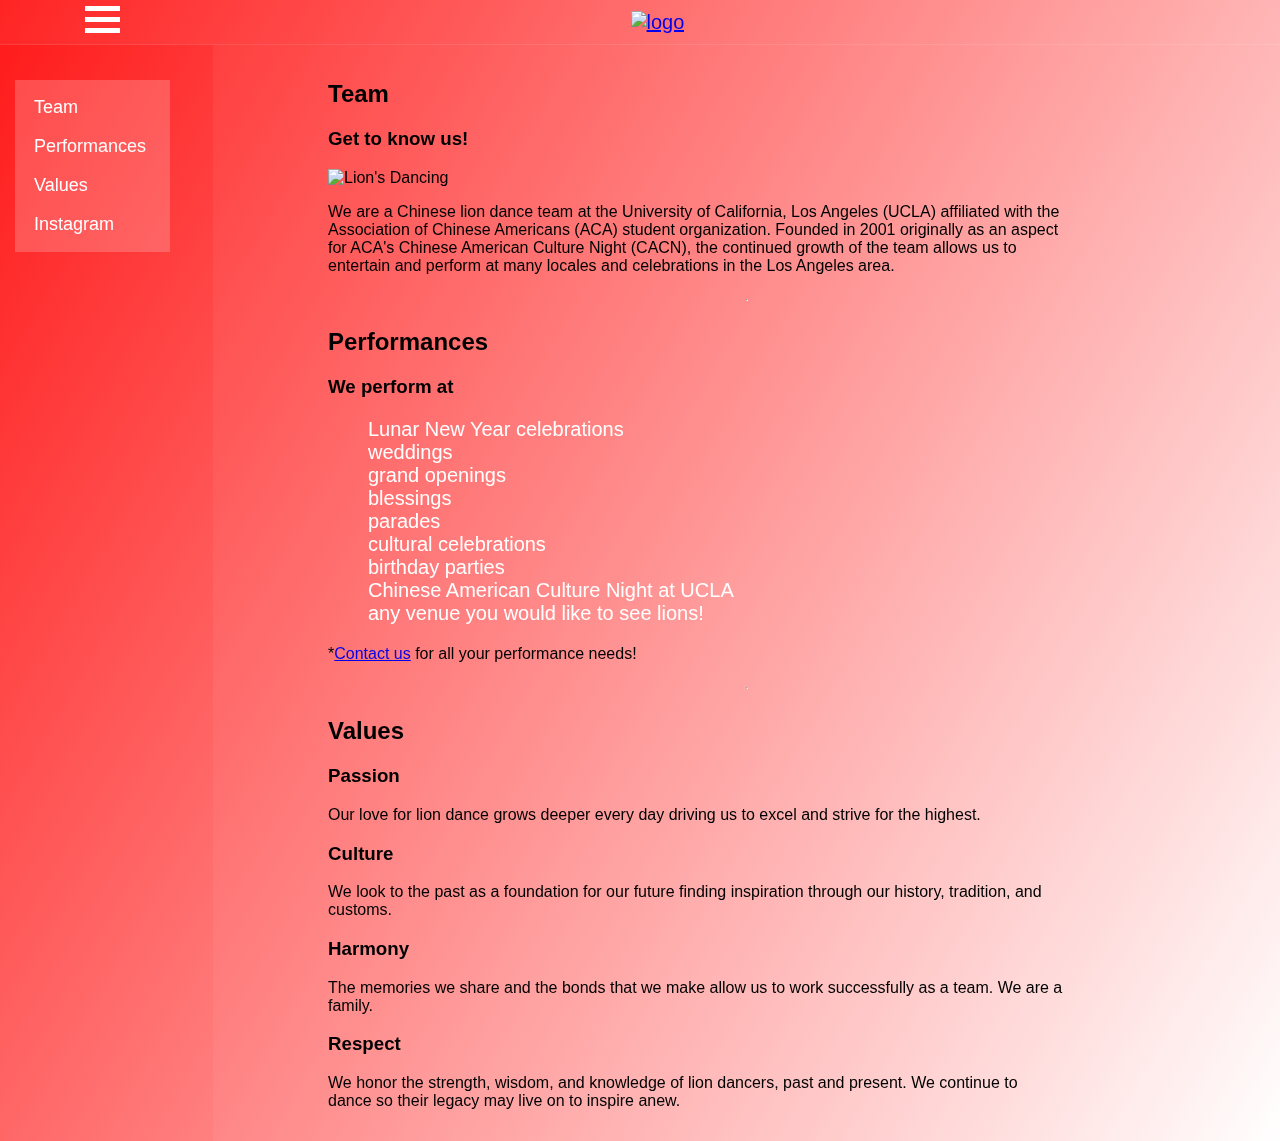
==== index.html @ 87e28b24 "Version 1" ====
<!DOCTYPE html>
<html>
<head>
	<title>ACA Lion Dance</title>
	<meta charset="utf-8">
	<meta name="viewport" content="width=device-width, initial-scale=1">
	<link rel="stylesheet" href="style.css">
</head>
<body>

<!-- Navigation Bar -->
	<nav>
		<ul id="banner">
			<li class="menu-item">
				<div class="hamburger" onmouseover="displayDropdownContent()" onmouseleave="hideDropdownContent()">
  					<div class="bar1"></div>
 					<div class="bar2"></div>
 					<div class="bar3"></div>
				</div>

			<li></li>
			<li></li>
			<li class="menu-item" id="logo">
				<a href="#home">
					<img src="http://www.uclaliondance.com/images/logoTransparent.png" alt="logo">
				</a>
			</li>
			<li></li>
			<li></li>
			<li></li>
		</ul>
	</nav>

<!-- drop down -->
<ul id="dropdown-content">
	<li><a href="#thePride">The Pride</a></li>
	<li><a href="#culture">Culture</a></li>
	<li><a href="#events">Events</a></li>
	<li><a href="#media">Media</a></li>
	<li><a href="#connections">Connections</a></li>
	<li><a href="#contactUs">Contact Us</a></li>
</ul>

<section>
<!-- side bar -->
	<aside> 
		<ul class="menu ">
			<li><a href="#Team">Team</a></li>
			<li><a href="#Performances">Performances</a></li>
			<li><a href="#Values">Values</a></li>
			<li><a href="#instagram">Instagram</a></li>
		</ul>
	</aside>

<!-- content -->
	<article>
		<div>
			<h2 id="Team">Team</h2>
			<h3>Get to know us!</h3>
			<img src="http://www.uclaliondance.com/images/horizontalPic2.jpg" alt="Lion's Dancing">
			<p>We are a Chinese lion dance team at the University of California, Los Angeles (UCLA) affiliated with the Association of Chinese Americans (ACA) student organization. Founded in 2001 originally as an aspect for ACA's Chinese American Culture Night (CACN), the continued growth of the team allows us to entertain and perform at many locales and celebrations in the Los Angeles area.</p>
		</div>

		<hr>

		<div>
			<h2 id="Performances">Performances</h2>
			<h3>We perform at</h3>
			<ul>
				<li>Lunar New Year celebrations</li>
				<li>weddings</li>
				<li>grand openings</li>
				<li>blessings</li>
				<li>parades</li>
				<li>cultural celebrations</li>
				<li>birthday parties</li>
				<li>Chinese American Culture Night at UCLA</li>
				<li>any venue you would like to see lions!</li>
			</ul>
			<p>*<a href="contact">Contact us</a> for all your performance needs!</p>
		</div>

		<hr>

		<div>
			<h2 id="Values">Values</h2>
			<h3>Passion</h3>
				<p>Our love for lion dance grows deeper every day driving us to excel and strive for the highest.</p>
			<h3>Culture</h3>
				<p>We look to the past as a foundation for our future finding inspiration through our history, tradition, and customs.</p>
			<h3>Harmony</h3>
				<p>The memories we share and the bonds that we make allow us to work successfully as a team. We are a 	family.</p>
			<h3>Respect</h3>
				<p>We honor the strength, wisdom, and knowledge of lion dancers, past and present. We continue to dance so their legacy may live on to inspire anew.</p>
		</div>
	</articla>
</section>

<!-- footer -->
	
<script>
function displayDropdownContent() {
  	document.getElementById("dropdown-content").style.display = "flex"; 
}

function hideDropdownContent() {
	document.getElementById("dropdown-content").style.display = "none"; 
}

</script>

</body>
</html>
---- style.css ----
body {
	background: linear-gradient(120deg, #ff1919 0, #ffffff 100%) right bottom no-repeat;
	font-family: 'Lato', sans-serif;
	margin: 0;
}

ul {
	list-style-type: none;
	color: #ffffff;
	text-decoration: none;
	font-size: 20px;
}

.logo {
	height: 100px; 
	margin-top: -10px; 
	padding: 16px;
	display: flex;
  	justify-content: center;
  	align-items: center;
}

#banner {
	list-style-type: none;
	display: flex;
	flex-direction: row;
	justify-content: space-around;
	align-items: center;
	margin: 0;
	padding: 0;
	background-color: rgba(255, 255, 255, 0.05);
	border-bottom: 1px solid rgba(255, 255, 255, 0.1);
}

.hamburger {
  display: inline-block;
  cursor: pointer;
}

.bar1, .bar2, .bar3 {
  width: 35px;
  height: 5px;
  background-color: #ffffff;
  margin: 6px 0;
  transition: 0.4s;
}

#dropdown-content {
	display: none;
	flex-direction: column;
 	position: absolute;
 	z-index: 1;
 	background-color: #000000;
}

#dropdown-content a {
	padding: 6px 8px 6px 16px;
	display: block;
	color: #ffffff;
	text-decoration: none;
	height: auto;
	width: 145px;
	text-align: left;
	font-size: 18px;
}

.menu {
	display: flex;
	flex-direction: column;
	list-style-type: none;
	height: auto;
	width: 155px;
	
	z-index: -1;
	overflow-x: hidden;
	padding: 8px 0;
	background-color: rgba(255, 255, 255, 0.2);
}

.menu a:hover {
	opacity: 0.75;
}

section {
	display: flex;
	justify-content: space-around;
}

aside, article {
	padding: 15px;
}

aside {
	width: 15%;
	border-style: 1px solid;
}

aside ul {
	position: -webkit-sticky;
	position: sticky;
	z-index: -1;
	top: 15px;
}

aside ul li {
	padding: 3px;
}

aside ul li a {
	padding: 6px 8px 6px 16px;
	display: block;
	color: #ffffff;
	text-decoration: none;
	font-size: 18px;
	text-align: left;
}

article {
	display: flex;
	flex-direction: column;
	width: 85%;
	background-color: rgba(255, 255, 255, 0.05);
}

article div {
	margin-left: 100px;
	margin-right: 200px;
}

@media (max-width: 700px) {
	nav ul {
		flex-direction: column;
		padding: 16px;
	}
}
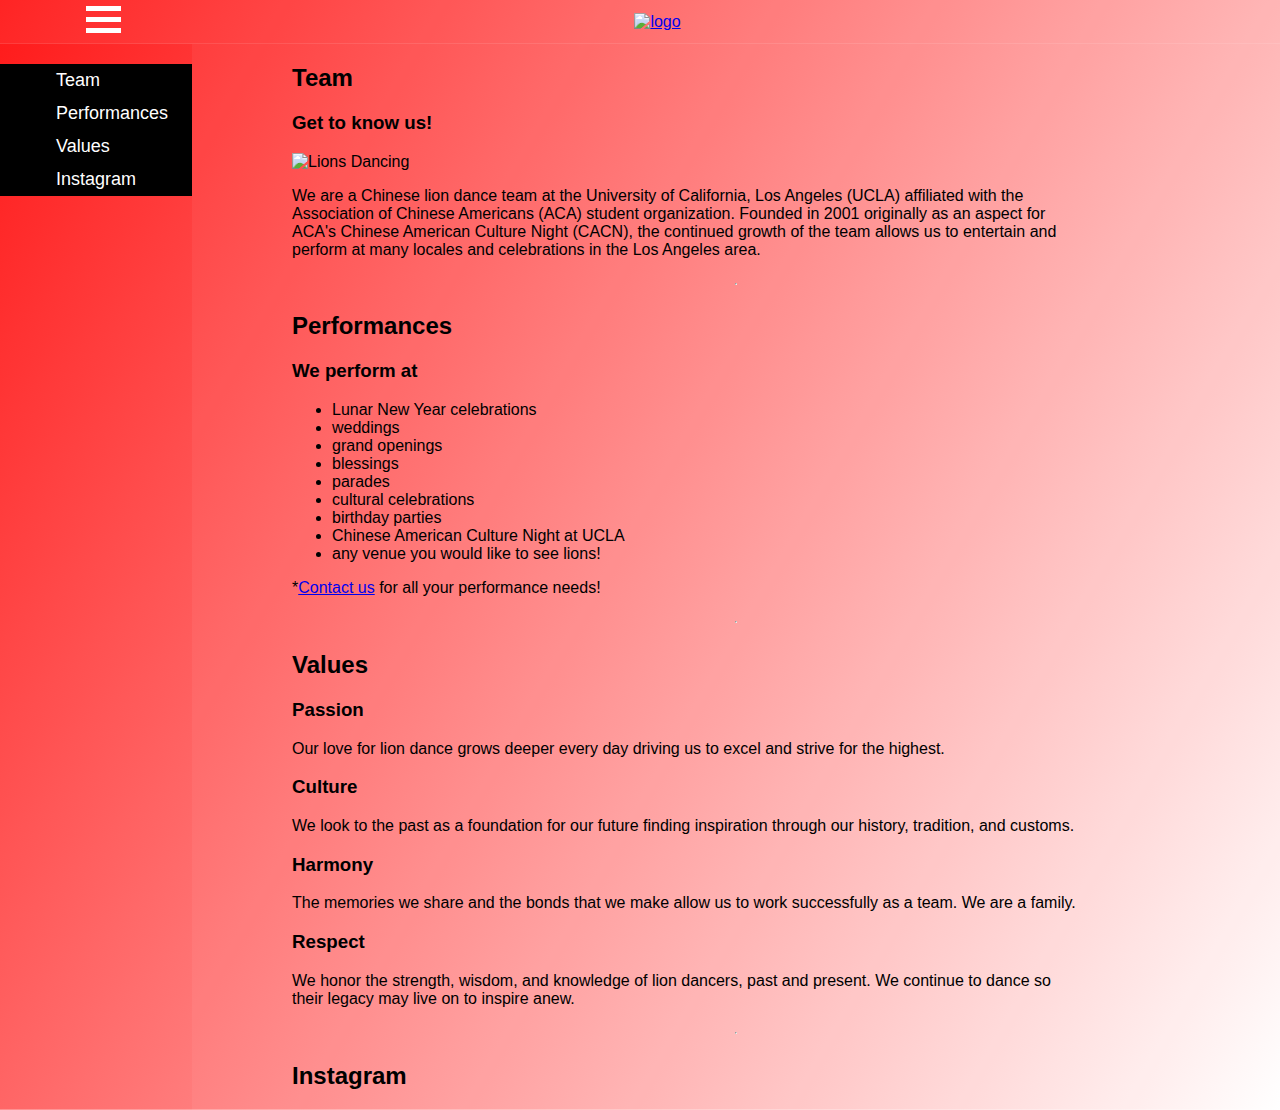
==== commit bc6474e3: "Version 2" ====
--- a/index.html
+++ b/index.html
@@ -12,7 +12,7 @@
 	<nav>
 		<ul id="banner">
 			<li class="menu-item">
-				<div class="hamburger" onmouseover="displayDropdownContent()" onmouseleave="hideDropdownContent()">
+				<div class="hamburger" onclick="displayDropdownContent()">
   					<div class="bar1"></div>
  					<div class="bar2"></div>
  					<div class="bar3"></div>
@@ -20,9 +20,9 @@
 
 			<li></li>
 			<li></li>
-			<li class="menu-item" id="logo">
+			<li class="menu-item">
 				<a href="#home">
-					<img src="http://www.uclaliondance.com/images/logoTransparent.png" alt="logo">
+					<img id="logo" src="http://www.uclaliondance.com/images/logoTransparent.png" alt="logo">
 				</a>
 			</li>
 			<li></li>
@@ -44,11 +44,11 @@
 <section>
 <!-- side bar -->
 	<aside> 
-		<ul class="menu ">
+		<ul class="menu">
 			<li><a href="#Team">Team</a></li>
 			<li><a href="#Performances">Performances</a></li>
 			<li><a href="#Values">Values</a></li>
-			<li><a href="#instagram">Instagram</a></li>
+			<li><a href="#Instagram">Instagram</a></li>
 		</ul>
 	</aside>
 
@@ -57,7 +57,7 @@
 		<div>
 			<h2 id="Team">Team</h2>
 			<h3>Get to know us!</h3>
-			<img src="http://www.uclaliondance.com/images/horizontalPic2.jpg" alt="Lion's Dancing">
+			<img src="http://www.uclaliondance.com/images/horizontalPic2.jpg" alt="Lions Dancing">
 			<p>We are a Chinese lion dance team at the University of California, Los Angeles (UCLA) affiliated with the Association of Chinese Americans (ACA) student organization. Founded in 2001 originally as an aspect for ACA's Chinese American Culture Night (CACN), the continued growth of the team allows us to entertain and perform at many locales and celebrations in the Los Angeles area.</p>
 		</div>
 
@@ -93,18 +93,26 @@
 			<h3>Respect</h3>
 				<p>We honor the strength, wisdom, and knowledge of lion dancers, past and present. We continue to dance so their legacy may live on to inspire anew.</p>
 		</div>
-	</articla>
+
+		<hr><div>
+			<h2 id="Instagram">Instagram</h2>
+		</div>
+	</article>
 </section>
 
 <!-- footer -->
 	
 <script>
 function displayDropdownContent() {
-  	document.getElementById("dropdown-content").style.display = "flex"; 
-}
-
-function hideDropdownContent() {
-	document.getElementById("dropdown-content").style.display = "none"; 
+	var x = document.getElementById("dropdown-content")
+	if(x.style.display === "none") 
+	{
+		x.style.display = "block"; 
+	} 
+	else 
+	{
+		x.style.display = "none"; 
+	}
 }
 
 </script>
--- a/style.css
+++ b/style.css
@@ -2,13 +2,6 @@
 	background: linear-gradient(120deg, #ff1919 0, #ffffff 100%) right bottom no-repeat;
 	font-family: 'Lato', sans-serif;
 	margin: 0;
-}
-
-ul {
-	list-style-type: none;
-	color: #ffffff;
-	text-decoration: none;
-	font-size: 20px;
 }
 
 .logo {
@@ -26,6 +19,7 @@
 	flex-direction: row;
 	justify-content: space-around;
 	align-items: center;
+	z-index: -2;
 	margin: 0;
 	padding: 0;
 	background-color: rgba(255, 255, 255, 0.05);
@@ -35,6 +29,7 @@
 .hamburger {
   display: inline-block;
   cursor: pointer;
+  z-index: 5;
 }
 
 .bar1, .bar2, .bar3 {
@@ -45,36 +40,41 @@
   transition: 0.4s;
 }
 
+#dropdown-content, .menu {
+	flex-direction: column;
+	list-style-type: none;
+	overflow-x: hidden;
+	background-color: #000000;
+	color: #ffffff;
+	text-decoration: none;
+	font-size: 20px;
+}
+
 #dropdown-content {
 	display: none;
-	flex-direction: column;
  	position: absolute;
- 	z-index: 1;
- 	background-color: #000000;
+ 	height: auto;
+ 	width: 12%;
+ 	z-index: 2;
+ 	overflow-x: hidden;
 }
 
-#dropdown-content a {
+.menu {
+	position: -webkit-sticky;
+	position: sticky;
+	top: 15px;
+	display: flex;
+	flex-direction: column;
+	z-index: 1;
+}
+
+#dropdown-content a, .menu a {
 	padding: 6px 8px 6px 16px;
 	display: block;
 	color: #ffffff;
 	text-decoration: none;
-	height: auto;
-	width: 145px;
 	text-align: left;
 	font-size: 18px;
-}
-
-.menu {
-	display: flex;
-	flex-direction: column;
-	list-style-type: none;
-	height: auto;
-	width: 155px;
-	
-	z-index: -1;
-	overflow-x: hidden;
-	padding: 8px 0;
-	background-color: rgba(255, 255, 255, 0.2);
 }
 
 .menu a:hover {
@@ -83,36 +83,11 @@
 
 section {
 	display: flex;
-	justify-content: space-around;
-}
-
-aside, article {
-	padding: 15px;
+	justify-content: space-between;
 }
 
 aside {
 	width: 15%;
-	border-style: 1px solid;
-}
-
-aside ul {
-	position: -webkit-sticky;
-	position: sticky;
-	z-index: -1;
-	top: 15px;
-}
-
-aside ul li {
-	padding: 3px;
-}
-
-aside ul li a {
-	padding: 6px 8px 6px 16px;
-	display: block;
-	color: #ffffff;
-	text-decoration: none;
-	font-size: 18px;
-	text-align: left;
 }
 
 article {
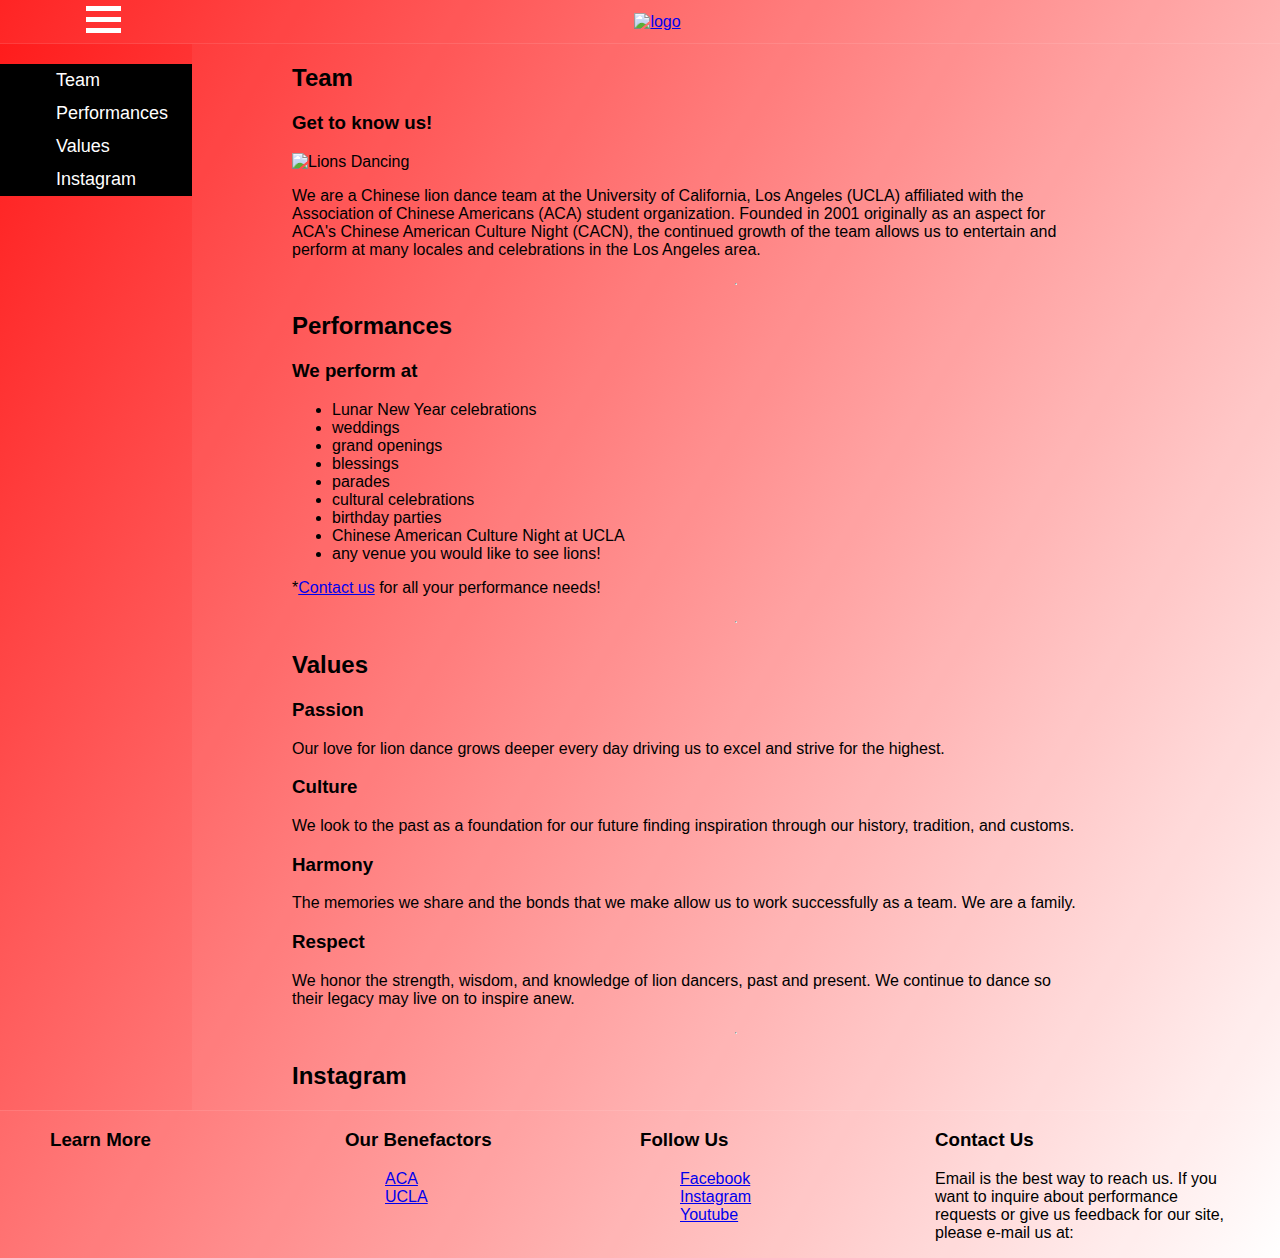
==== commit 2e6339ea: "Version 3" ====
--- a/index.html
+++ b/index.html
@@ -101,13 +101,33 @@
 </section>
 
 <!-- footer -->
+<footer>
+	<div><h3>Learn More</h3></div>
+	<div><h3>Our Benefactors</h3>
+		<ul>
+			<li><a href="https://acabruin.org/">ACA</a></li>
+			<li><a href="http://www.ucla.edu/">UCLA</a></li>
+		</ul>
+	</div>
+	<div><h3>Follow Us</h3>
+		<ul>
+			<li><a href="https://www.facebook.com/acaliondance">Facebook</a></li>
+			<li><a href="https://www.instagram.com/acaliondance/">Instagram</a></li>
+			<li><a href="https://www.youtube.com/user/acaliondance">Youtube</a></li>
+		</ul>
+	</div>
+	<div><h3>Contact Us</h3>
+		<p>Email is the best way to reach us. If you want to inquire about performance requests or give us feedback for our site, please e-mail us at:
+		</p>
+	</div>
+</footer>
 	
 <script>
 function displayDropdownContent() {
 	var x = document.getElementById("dropdown-content")
 	if(x.style.display === "none") 
 	{
-		x.style.display = "block"; 
+		x.style.display = "flex"; 
 	} 
 	else 
 	{
--- a/style.css
+++ b/style.css
@@ -102,6 +102,24 @@
 	margin-right: 200px;
 }
 
+footer {
+	display: flex;
+	flex-direction: row;
+	justify-content: space-around;
+	margin: 0;
+	padding: 0 50px;
+	background-color: rgba(255, 255, 255, 0.05);
+	border-top: 1px solid rgba(255, 255, 255, 0.1);
+}
+
+footer div {
+	flex: 1 1 0;
+}
+
+footer ul {
+	list-style-type: none;
+}
+
 @media (max-width: 700px) {
 	nav ul {
 		flex-direction: column;
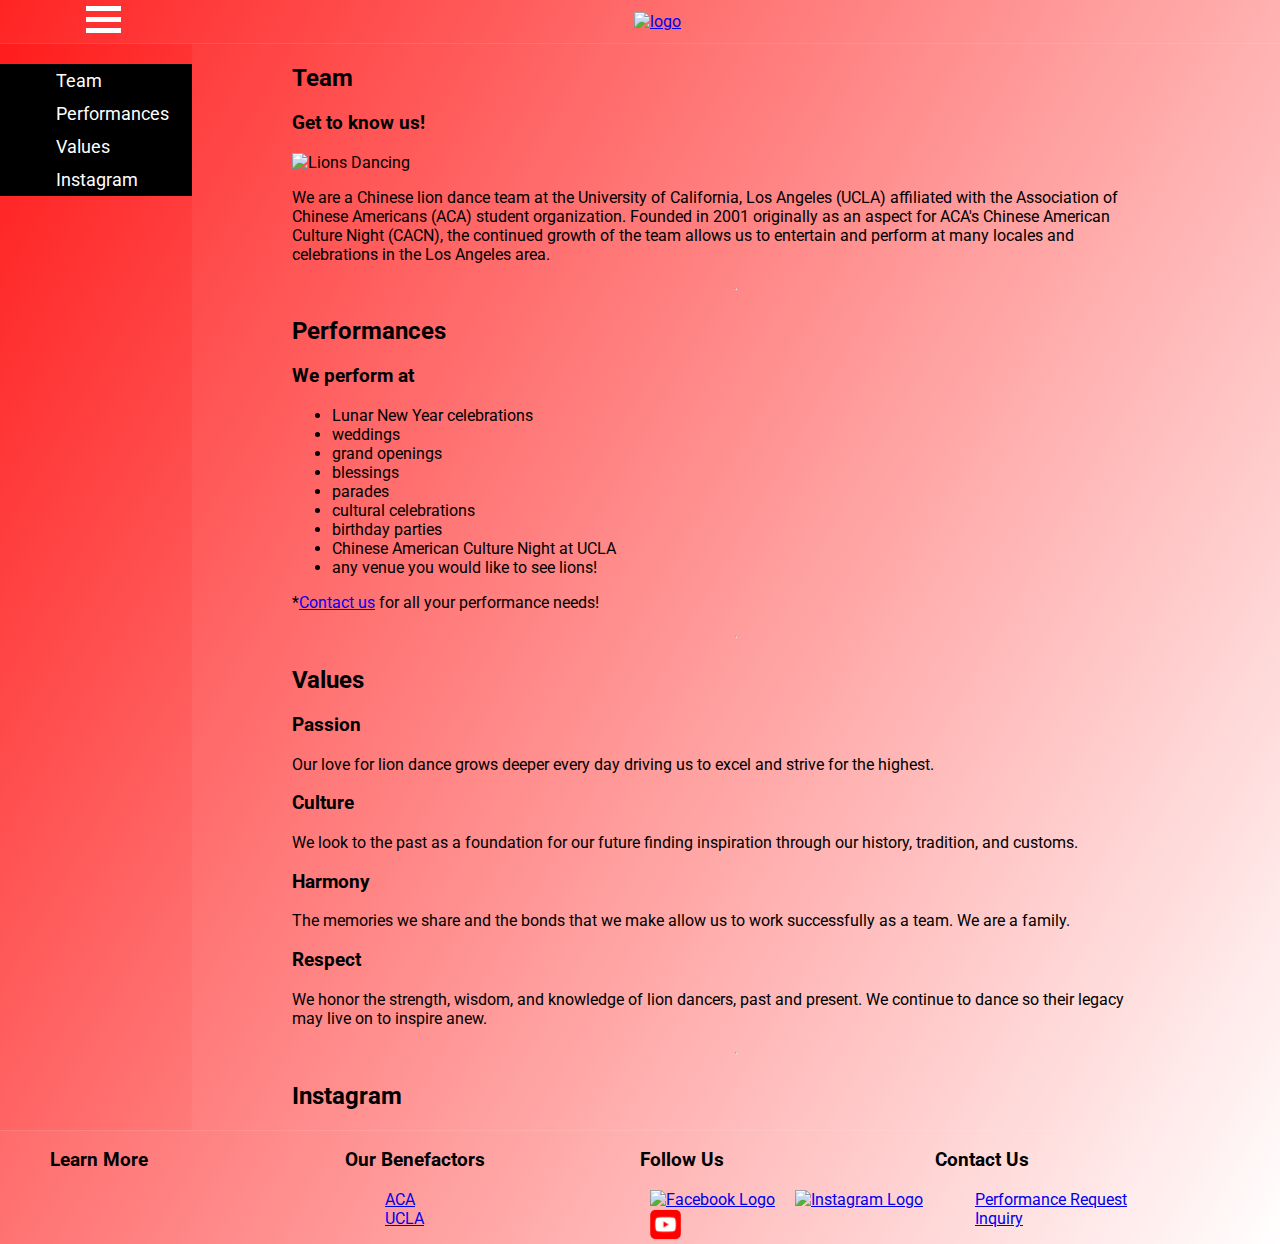
==== commit 6408675f: "Version 5" ====
--- a/index.html
+++ b/index.html
@@ -5,6 +5,7 @@
 	<meta charset="utf-8">
 	<meta name="viewport" content="width=device-width, initial-scale=1">
 	<link rel="stylesheet" href="style.css">
+	<link href="https://fonts.googleapis.com/css?family=Roboto" rel="stylesheet">
 </head>
 <body>
 
@@ -21,7 +22,7 @@
 			<li></li>
 			<li></li>
 			<li class="menu-item">
-				<a href="#home">
+				<a href="./index.html">
 					<img id="logo" src="http://www.uclaliondance.com/images/logoTransparent.png" alt="logo">
 				</a>
 			</li>
@@ -33,12 +34,12 @@
 
 <!-- drop down -->
 <ul id="dropdown-content">
-	<li><a href="#thePride">The Pride</a></li>
-	<li><a href="#culture">Culture</a></li>
-	<li><a href="#events">Events</a></li>
-	<li><a href="#media">Media</a></li>
-	<li><a href="#connections">Connections</a></li>
-	<li><a href="#contactUs">Contact Us</a></li>
+	<li><a href="./thePride.html">The Pride</a></li>
+	<li><a href="./culture.html">Culture</a></li>
+	<li><a href="./events.html">Events</a></li>
+	<li><a href="./media.html">Media</a></li>
+	<li><a href="./connections.html">Connections</a></li>
+	<li><a href="./contactUs.html">Contact Us</a></li>
 </ul>
 
 <section>
@@ -94,7 +95,8 @@
 				<p>We honor the strength, wisdom, and knowledge of lion dancers, past and present. We continue to dance so their legacy may live on to inspire anew.</p>
 		</div>
 
-		<hr><div>
+		<hr>
+		<div>
 			<h2 id="Instagram">Instagram</h2>
 		</div>
 	</article>
@@ -110,15 +112,35 @@
 		</ul>
 	</div>
 	<div><h3>Follow Us</h3>
-		<ul>
-			<li><a href="https://www.facebook.com/acaliondance">Facebook</a></li>
-			<li><a href="https://www.instagram.com/acaliondance/">Instagram</a></li>
-			<li><a href="https://www.youtube.com/user/acaliondance">Youtube</a></li>
-		</ul>
+		<div id="followUs">
+			<span>
+				<a href="https://www.facebook.com/acaliondance">
+					<img id="fbLogo" src="https://en.facebookbrand.com/wp-content/uploads/2016/05/flogo_rgb_hex-brc-site-250.png" alt="Facebook Logo">
+				</a>
+			</span>
+			<span>
+				<a href="https://www.instagram.com/acaliondance/">
+					<img id="instaLogo" src="https://instagram-brand.com/wp-content/uploads/2016/11/app-icon2.png" alt="Instagram Logo">
+				</a>
+			</span>
+			<span>
+				<a href="https://www.youtube.com/user/acaliondance">
+					<img id="ytLogo" src="Images/youtube_social_squircle_red.png" alt="Youtube Logo">
+				</a>
+			</span>
+			
+		</div>
 	</div>
-	<div><h3>Contact Us</h3>
-		<p>Email is the best way to reach us. If you want to inquire about performance requests or give us feedback for our site, please e-mail us at:
-		</p>
+	<div>
+		<h3>Contact Us</h3>
+			<ul>
+				<li>
+					<a href="./contactUs.html#performanceRequest">Performance Request</a>
+				</li>
+				<li>
+					<a href="./contactUs.html#inquiry">Inquiry</a>
+				</li>
+			</ul>
 	</div>
 </footer>
 	
--- a/style.css
+++ b/style.css
@@ -1,6 +1,6 @@
 body {
 	background: linear-gradient(120deg, #ff1919 0, #ffffff 100%) right bottom no-repeat;
-	font-family: 'Lato', sans-serif;
+	font-family: 'Roboto', sans-serif;
 	margin: 0;
 }
 
@@ -99,7 +99,18 @@
 
 article div {
 	margin-left: 100px;
-	margin-right: 200px;
+	margin-right: 150px;
+}
+
+embed {
+	width: 100%;
+	height: auto;
+}
+
+.event {
+	list-style-type: none;
+	text-align: center;
+	line-height: 28px;
 }
 
 footer {
@@ -120,9 +131,33 @@
 	list-style-type: none;
 }
 
+#followUs {
+	display: flex;
+	flex-direction: row;
+	flex-wrap: wrap;
+}
+
+#fbLogo, #instaLogo, #ytLogo {
+	height: 30px;
+	padding: 0 10px;
+}
+
+#ytLogo {
+	height: 31px;
+}
+
 @media (max-width: 700px) {
 	nav ul {
 		flex-direction: column;
 		padding: 16px;
 	}
+
+	article div {
+	margin-left: 25px;
+	margin-right: 50px;
+	}	
+
+	#ytLogo {
+	padding: 10px;
+}
 }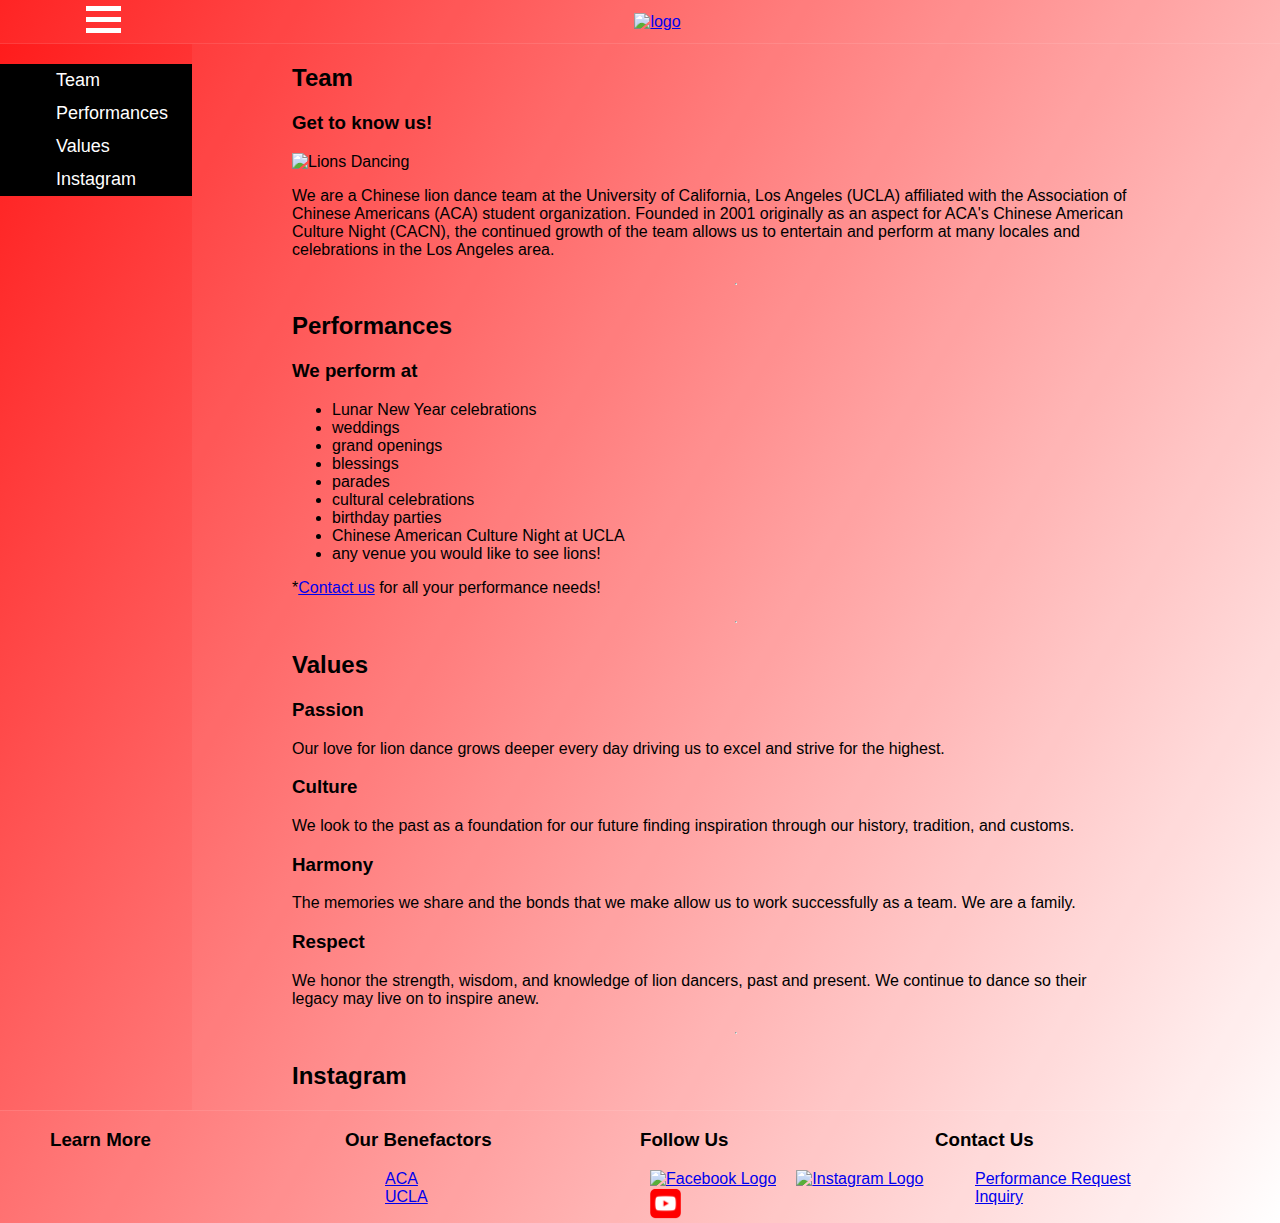
==== commit e814c606: "Version 6" ====
--- a/index.html
+++ b/index.html
@@ -5,7 +5,7 @@
 	<meta charset="utf-8">
 	<meta name="viewport" content="width=device-width, initial-scale=1">
 	<link rel="stylesheet" href="style.css">
-	<link href="https://fonts.googleapis.com/css?family=Roboto" rel="stylesheet">
+	<link rel="icon" href="http://www.uclaliondance.com/images/logoTransparent.png">
 </head>
 <body>
 
@@ -45,7 +45,7 @@
 <section>
 <!-- side bar -->
 	<aside> 
-		<ul class="menu">
+		<ul id="menu">
 			<li><a href="#Team">Team</a></li>
 			<li><a href="#Performances">Performances</a></li>
 			<li><a href="#Values">Values</a></li>
@@ -147,13 +147,16 @@
 <script>
 function displayDropdownContent() {
 	var x = document.getElementById("dropdown-content")
+	var y = document.getElementById("menu")
 	if(x.style.display === "none") 
 	{
 		x.style.display = "flex"; 
+		y.style.display = "none";
 	} 
 	else 
 	{
 		x.style.display = "none"; 
+		y.style.display = "flex";
 	}
 }
 
--- a/style.css
+++ b/style.css
@@ -40,7 +40,7 @@
   transition: 0.4s;
 }
 
-#dropdown-content, .menu {
+#dropdown-content,#menu {
 	flex-direction: column;
 	list-style-type: none;
 	overflow-x: hidden;
@@ -59,7 +59,7 @@
  	overflow-x: hidden;
 }
 
-.menu {
+#menu {
 	position: -webkit-sticky;
 	position: sticky;
 	top: 15px;
@@ -68,7 +68,7 @@
 	z-index: 1;
 }
 
-#dropdown-content a, .menu a {
+#dropdown-content a, #menu a {
 	padding: 6px 8px 6px 16px;
 	display: block;
 	color: #ffffff;
@@ -77,7 +77,7 @@
 	font-size: 18px;
 }
 
-.menu a:hover {
+#menu a:hover {
 	opacity: 0.75;
 }
 
